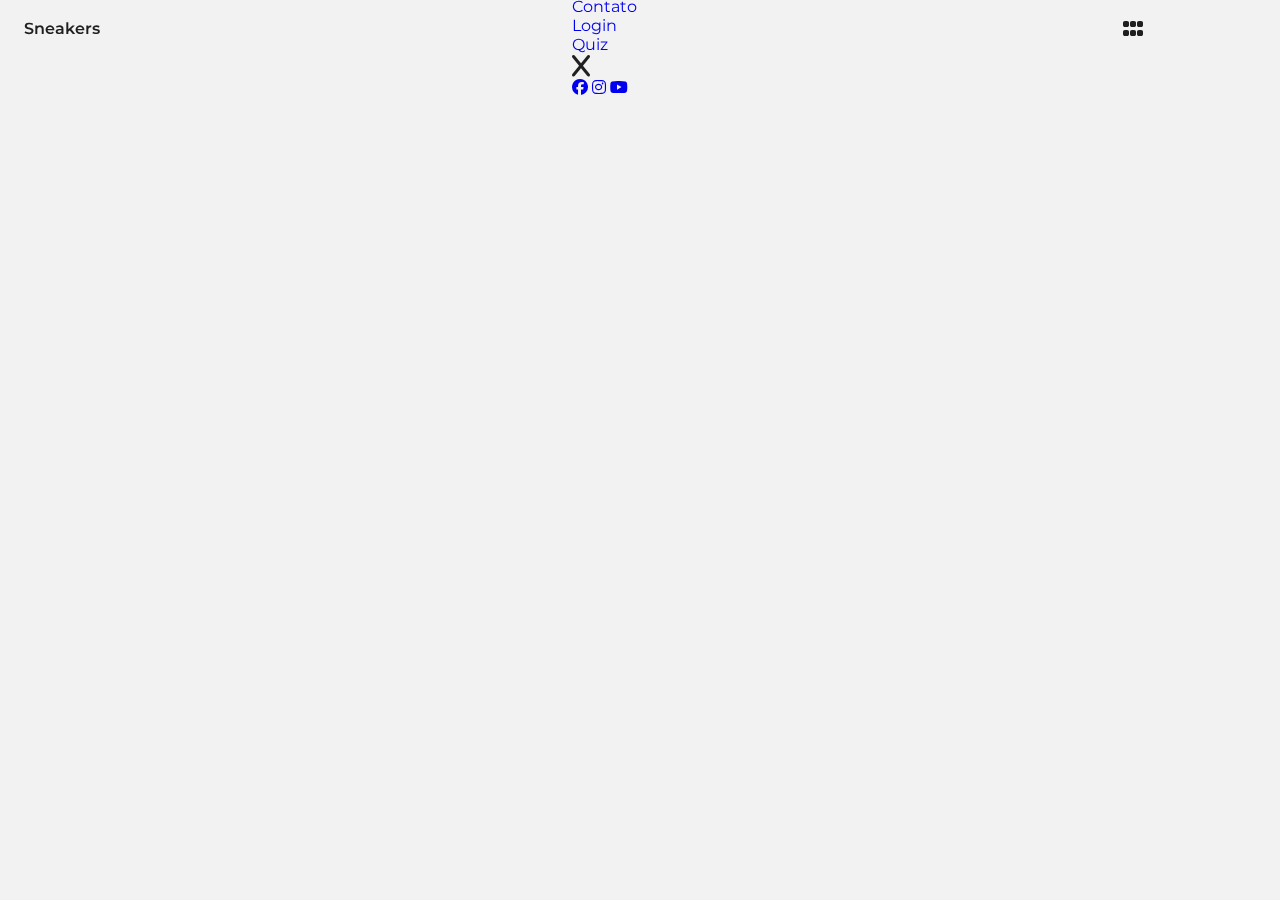
==== src/index.html @ d96932b9 "Project creation." ====
<!DOCTYPE html>
   <html lang="en">
   <head>
      <meta charset="UTF-8">
      <meta name="viewport" content="width=device-width, initial-scale=1.0">
      <link rel="shortcut icon" href="assets/img/favicon.png" type="image/x-icon">
      <link rel="stylesheet" href="https://cdnjs.cloudflare.com/ajax/libs/font-awesome/6.5.2/css/all.min.css">
      <link rel="stylesheet" href="">
      <link rel="stylesheet" href="/src/css/style.css">
      <title>bike shop</title>
   </head> 
   <body>
      <!--==================== HEADER ====================-->
      <header class="header" id="header">
         <nav class="nav container">
            <a href="#" class="nav__logo">Sneakers</a>
            <div class="nav__menu" id="nav-menu">
                <ul class="nav__list">
                    <li>
                        <a href="#" class="nav__link">Home</a>
                    </li>

                    <li>
                        <a href="#" class="nav__link">Sobre nós</a>
                    </li>

                    <li>
                        <a href="#" class="nav__link">Contato</a>
                    </li>

                    <li>
                        <a href="#" class="nav__link">Login</a>
                    </li>

                    <li>
                        <a href="#" class="nav__link">Quiz</a>
                    </li>
                </ul>

                <div class="nav__close" id="nav-close">
                    <i class="fa-solid fa-x"></i>
                </div>

                <div class="nav__social">
                    <a href="#" target="_blank" class="nav__social-link">
                        <i class="fa-brands fa-facebook"></i>
                    </a>
                    <a href="#" target="_blank" class="nav__social-link">
                        <i class="fa-brands fa-instagram"></i>
                    </a>
                    <a href="#" target="_blank" class="nav__social-link">
                        <i class="fa-brands fa-youtube"></i>
                    </a>
                </div>
            </div>

            <div class="nav__toggle" id="nav_toggle">
                <i class="fa-solid fa-grip"></i>
            </div>
         </nav>
      </header>

      <!--==================== MAIN ====================-->
      <main class="main">
         <!--==================== HOME ====================-->
         <section class="home">
            <div class="home__container">
                <div class="home__data">
                    <h3 class="home__subtitle">NEW IN</h3>

                    <div class="home__titles">
                        <div>
                            <div>
                                <h1 class="home__title">
                                    
                                </h1>
                            </div>

                            <div>
                                <h1 class="home__title">
                                    
                                </h1>
                            </div>

                            <div>
                                <h1 class="home__title">
                                    
                                </h1>
                            </div>
                        </div>
                    </div>
                </div>

                <div class="home__images">
                    
                </div>

                <footer class="home__footer">

                </footer>
            </div>
         </section>
      </main>    

      <!--=============== SWIPER JS ===============-->
      <script src=""></script>

      <!--=============== MAIN JS ===============-->
      <script src="assets/js/main.js"></script>
   </body>
</html>
---- src/css/style.css ----
/*=============== GOOGLE FONTS ===============*/
@import url("https://fonts.googleapis.com/css2?family=Montserrat:wght@100..900&display=swap");

/*=============== VARIABLES CSS ===============*/
:root {
  --header-height: 3.5rem;
  
  /*========== Colors ==========*/
  /*Color mode HSL(hue, saturation, lightness)*/
  --first-color: hsl(33, 90%, 65%);
  --second-color: hsl(355, 90%, 55%);
  --third-color: hsl(198, 90%, 65%);
  --title-color: hsl(0, 0%, 12%);
  --text-color: hsl(0, 0%, 56%);
  --black-color: hsl(0, 0%, 4%);
  --white-color: hsl(0, 0%, 100%);
  --body-color: hsl(0, 0%, 95%);

  /*========== Font and typography ==========*/
  /*.5rem = 8px | 1rem = 16px ...*/
  --body-font: "Montserrat", sans-serif;
  --biggest-font-size: 2.25rem;
  --h2-font-size: 1.25rem;
  --normal-font-size: .938rem;
  --small-font-size: .813rem;

  /*========== Font weight ==========*/
  --font-regular: 400;
  --font-semi-bold: 600;
  --font-bold: 700;

  /*========== z index ==========*/
  --z-tooltip: 10;
  --z-fixed: 100;
}

/*========== Responsive typography ==========*/
@media screen and (min-width: 1150px) {
  :root {
    --biggest-font-size: 3.5rem;
    --normal-font-size: 1rem;
    --small-font-size: .875rem;
  }
}

/*=============== BASE ===============*/
* {
  box-sizing: border-box;
  padding: 0;
  margin: 0;
}

body {
  font-family: var(--body-font);
  font-size: var(--normal-font-size);
  background-color: var(--body-color);
  color: var(--title-color);
}

ul {
  list-style: none;
}

a {
  text-decoration: none;
}

img {
  display: block;
  max-width: 100%;
  height: auto;
}

/*=============== REUSABLE CSS CLASSES ===============*/
.container {
  max-width: 1120px;
  margin-inline: 1.5rem;
}

.main {
  overflow: hidden;
}

/*=============== HEADER & NAV ===============*/
.header {
  position: fixed;
  width: 100%;
  top: 0;
  left: 0;
  background-color: var(--body-color);
  z-index: var(--z-fixed);
  transition: box-shadow .4s;
}

.nav {
  position: relative;
  height: var(--header-height);
  display: flex;
  justify-content: space-between;
  align-items: center;
}

.nav__logo {
  color: var(--title-color);
  font-weight: var(--font-semi-bold);
}

.nav__close,
.nav__toggle {
  display: flex;
  font-size: 1.5rem;
  cursor: pointer;
}
/* Navigation for mobile devices */


/* Show menu */


/* Background header */


/*=============== HOME ===============*/


/* Swiper class */


/* Swiper animation */


/*=============== SCROLL BAR ===============*/


/*=============== BREAKPOINTS ===============*/
/* For small devices */


/* For medium devices */


/* For large devices */
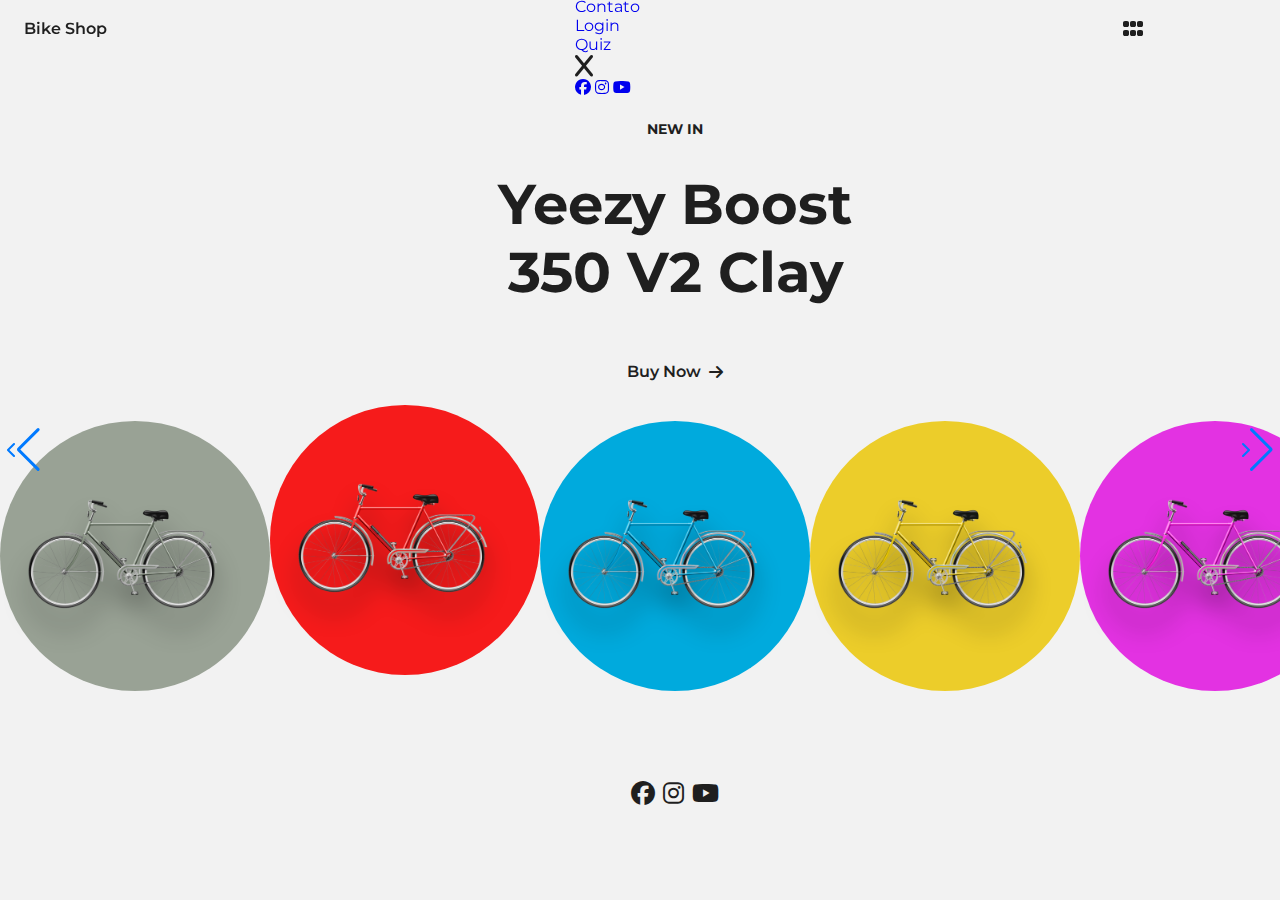
==== commit 8eae3f96: "Structuring the index.html, style.css and adding the images and the Swiper." ====
--- a/src/index.html
+++ b/src/index.html
@@ -5,7 +5,7 @@
       <meta name="viewport" content="width=device-width, initial-scale=1.0">
       <link rel="shortcut icon" href="assets/img/favicon.png" type="image/x-icon">
       <link rel="stylesheet" href="https://cdnjs.cloudflare.com/ajax/libs/font-awesome/6.5.2/css/all.min.css">
-      <link rel="stylesheet" href="">
+      <link rel="stylesheet" href="/src/css/swiper-bundle.min.css">
       <link rel="stylesheet" href="/src/css/style.css">
       <title>bike shop</title>
    </head> 
@@ -13,7 +13,7 @@
       <!--==================== HEADER ====================-->
       <header class="header" id="header">
          <nav class="nav container">
-            <a href="#" class="nav__logo">Sneakers</a>
+            <a href="#" class="nav__logo">Bike Shop</a>
             <div class="nav__menu" id="nav-menu">
                 <ul class="nav__list">
                     <li>
@@ -68,44 +68,111 @@
                 <div class="home__data">
                     <h3 class="home__subtitle">NEW IN</h3>
 
-                    <div class="home__titles">
-                        <div>
-                            <div>
+                    <div thumbsSlider="" class="home__titles swiper">
+                        <div class="swiper-wrapper">
+                            <div class="swiper-slide">
                                 <h1 class="home__title">
-                                    
+                                   Yeezy Boost<br> 350 V2 Clay 
                                 </h1>
                             </div>
 
-                            <div>
+                            <div class="swiper-slide">
                                 <h1 class="home__title">
-                                    
+                                    Hyperdunk X <br> TB Urban Red
                                 </h1>
                             </div>
 
-                            <div>
+                            <div class="swiper-slide">
                                 <h1 class="home__title">
-                                    
+                                    Air Mag <br> 3000 X1 Future
                                 </h1>
                             </div>
                         </div>
                     </div>
+
+                    <a href="#" class="home__button">
+                        Buy Now <i class="fa-solid fa-arrow-right"></i>
+                    </a>
                 </div>
 
                 <div class="home__images">
-                    
+                    <div class="home__swiper swiper"></div>
+                    <div class="swiper-wrapper">
+                        <article class="home__article swiper-slide">
+                            <div class="home__card">
+                                <div class="home__circle home home__circle-1"></div>
+                                <img src="/src/assets/bike-gray.png" alt="" class="home__img-1">
+                            </div>
+                        </article>
+
+                        <article class="home__articl swiper-slidee">
+                            <div class="home__card">
+                                <div class="home__circle home home__circle-2"></div>
+                                <img src="/src/assets/bike-red.png" alt="" class="home__img-1">
+                            </div>
+                        </article>
+
+                        <article class="home__article swiper-slide">
+                            <div class="home__card">
+                                <div class="home__circle home home__circle-3"></div>
+                                <img src="/src/assets/bike-blue.png" alt="" class="home__img-1">
+                            </div>
+                        </article>
+
+                        <article class="home__article swiper-slide">
+                            <div class="home__card">
+                                <div class="home__circle home home__circle-4"></div>
+                                <img src="/src/assets/bike-yellow.png" alt="" class="home__img-1">
+                            </div>
+                        </article>
+
+                        <article class="home__article swiper-slide">
+                            <div class="home__card">
+                                <div class="home__circle home home__circle-5"></div>
+                                <img src="/src/assets/bike-pink.png" alt="" class="home__img-1">
+                            </div>
+                        </article>
+                    </div>
                 </div>
 
                 <footer class="home__footer">
+                    <div class="home__controls">
+                        <div class="swiper-pagination"> </div>
 
+                        <div class="home__navegation">
+                            <div class="swiper-button-prev">
+                                <i class="fa-solid fa-chevron-left"></i>
+    
+                            </div>
+
+                            <div class="swiper-button-next">
+                                <i class="fa-solid fa-chevron-right"></i> 
+                            </div>
+                        </div>
+                    </div>
+
+                    <div class="home__social">
+                        <a href="#"  target="_blank" class="home__social-link">
+                            <i class="fa-brands fa-facebook"></i>
+                        </a>
+
+                        <a href="#"  target="_blank" class="home__social-link">
+                            <i class="fa-brands fa-instagram"></i>
+                        </a>
+
+                        <a href="#"  target="_blank" class="home__social-link">
+                            <i class="fa-brands fa-youtube"></i>
+                        </a>
+                    </div>
                 </footer>
             </div>
          </section>
       </main>    
 
       <!--=============== SWIPER JS ===============-->
-      <script src=""></script>
+      <script src="/src/script/swiper-bundle.min.js"></script>
 
       <!--=============== MAIN JS ===============-->
-      <script src="assets/js/main.js"></script>
+      <script src="/src/script/script.js"></script>
    </body>
 </html>--- a/src/css/style.css
+++ b/src/css/style.css
@@ -7,9 +7,11 @@
   
   /*========== Colors ==========*/
   /*Color mode HSL(hue, saturation, lightness)*/
-  --first-color: hsl(33, 90%, 65%);
-  --second-color: hsl(355, 90%, 55%);
-  --third-color: hsl(198, 90%, 65%);
+  --first-color: #99a295;
+  --second-color: #f61b1b;
+  --third-color: #00aadd;
+  --fuorth-color: #eccd2a;
+  --fifth-color: #e332e2;
   --title-color: hsl(0, 0%, 12%);
   --text-color: hsl(0, 0%, 56%);
   --black-color: hsl(0, 0%, 4%);
@@ -121,8 +123,125 @@
 
 
 /*=============== HOME ===============*/
-
-
+.home__container,
+.home__data,
+.home__article,
+.home__images,
+.home__footer {
+  display: grid;
+}
+
+.home__container {
+  padding-block: 7.5rem 2.5rem;
+  row-gap: 1.5rem
+}
+
+.home__data {
+  text-align: center;
+  row-gap: 1.5rem;
+}
+
+.home__data {
+  text-align: center;
+}
+
+.home__subtitle {
+  font-size: var(--small-font-size)
+}
+
+.home__titles {
+  margin-block: .5rem 2rem;
+}
+
+.home__title {
+  font-size: var(--biggest-font-size);
+}
+
+.home__button,
+.home__social,
+.home__controls,
+.home__navigation {
+  display: flex;
+}
+
+.home__button {
+  justify-self: center;
+  align-items: center;
+  column-gap: .5rem;
+  font-weight: var(--font-semi-bold);
+  color: var(--title-color);
+}
+
+.home__button i{
+ 
+  font-size: .1.25rem;
+  transition: transform .4s;
+}
+
+.home__button:hover i {
+  transform: translate(.5rem);
+}
+
+.home__article {
+  width: 270px;
+  place-items: center;
+  padding-block: 1rem;
+}
+
+.home__card {
+  position: relative;
+}
+
+.home__circle {
+  width: 270px;
+  height: 270px;
+  border-radius: 50%;
+}
+
+.home__circle-1 {
+  background-color: var(--first-color);
+}
+
+.home__circle-2 {
+  background-color: var(--second-color);
+}
+
+.home__circle-3 {
+  background-color: var(--third-color);
+}
+
+.home__circle-4 {
+  background-color: var(--fuorth-color);
+}
+
+.home__circle-5 {
+  background-color: var(--fifth-color);
+}
+
+.home__img-1 {
+  position: absolute;
+  width: 200px;
+  filter: drop-shadow(0 20px 12px hsla(0, 0%, 0%, .4));
+}
+
+.home__img-1 {
+  bottom: 5rem;
+  left: 1.5rem;
+}
+
+.home__footer {
+  row-gap: 3rem;
+}
+
+.home__social {
+  justify-content: center;
+  column-gap: .5rem;
+}
+
+.home__social-link {
+  color: var(--title-color);
+  font-size: 1.5rem;
+}
 /* Swiper class */
 
 
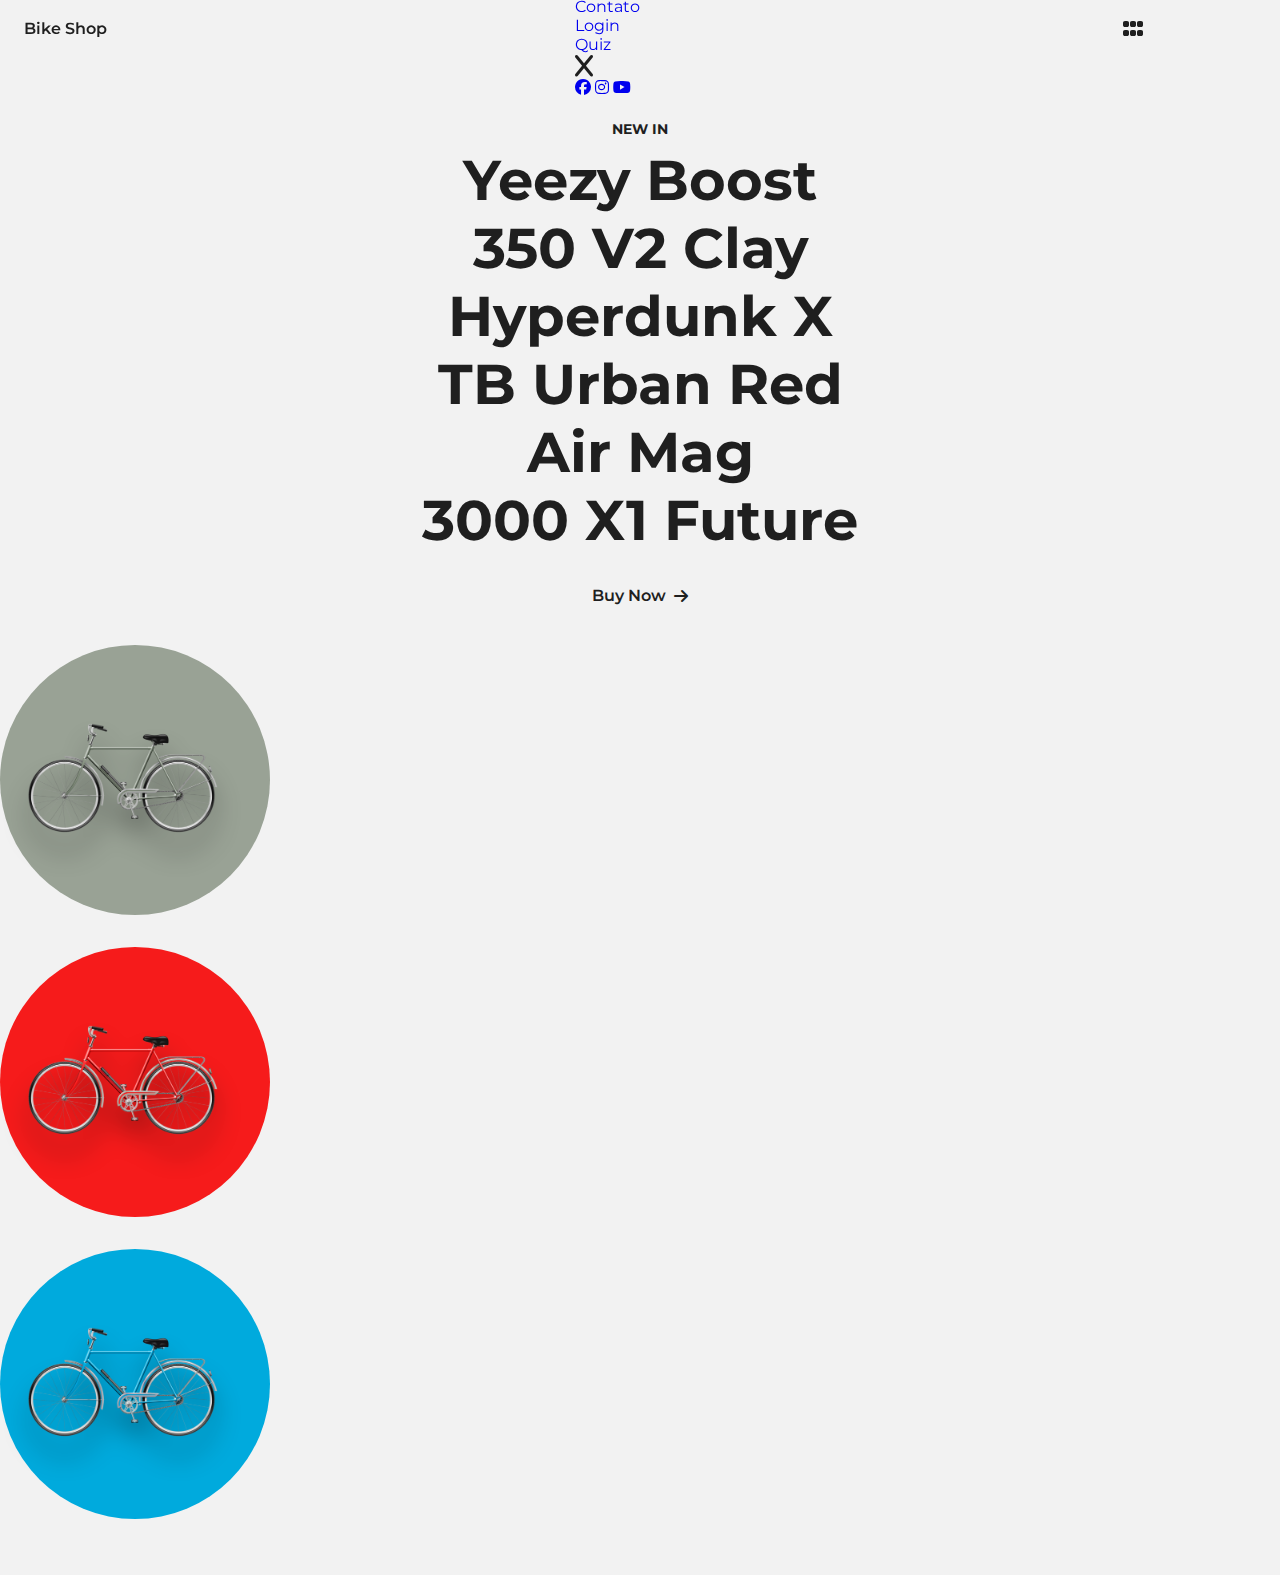
==== commit 56feb0b1: "Redoing the main structures." ====
--- a/src/index.html
+++ b/src/index.html
@@ -3,9 +3,8 @@
    <head>
       <meta charset="UTF-8">
       <meta name="viewport" content="width=device-width, initial-scale=1.0">
-      <link rel="shortcut icon" href="assets/img/favicon.png" type="image/x-icon">
+      <link rel="shortcut icon" href="assets/img/favicon.png" type="#">
       <link rel="stylesheet" href="https://cdnjs.cloudflare.com/ajax/libs/font-awesome/6.5.2/css/all.min.css">
-      <link rel="stylesheet" href="/src/css/swiper-bundle.min.css">
       <link rel="stylesheet" href="/src/css/style.css">
       <title>bike shop</title>
    </head> 
@@ -96,82 +95,33 @@
                 </div>
 
                 <div class="home__images">
-                    <div class="home__swiper swiper"></div>
                     <div class="swiper-wrapper">
-                        <article class="home__article swiper-slide">
+                        <article class="home__article">
                             <div class="home__card">
                                 <div class="home__circle home home__circle-1"></div>
                                 <img src="/src/assets/bike-gray.png" alt="" class="home__img-1">
                             </div>
                         </article>
 
-                        <article class="home__articl swiper-slidee">
+                        <article class="home__article">
                             <div class="home__card">
                                 <div class="home__circle home home__circle-2"></div>
                                 <img src="/src/assets/bike-red.png" alt="" class="home__img-1">
                             </div>
                         </article>
 
-                        <article class="home__article swiper-slide">
+                        <article class="home__article">
                             <div class="home__card">
                                 <div class="home__circle home home__circle-3"></div>
                                 <img src="/src/assets/bike-blue.png" alt="" class="home__img-1">
                             </div>
                         </article>
-
-                        <article class="home__article swiper-slide">
-                            <div class="home__card">
-                                <div class="home__circle home home__circle-4"></div>
-                                <img src="/src/assets/bike-yellow.png" alt="" class="home__img-1">
-                            </div>
-                        </article>
-
-                        <article class="home__article swiper-slide">
-                            <div class="home__card">
-                                <div class="home__circle home home__circle-5"></div>
-                                <img src="/src/assets/bike-pink.png" alt="" class="home__img-1">
-                            </div>
-                        </article>
                     </div>
                 </div>
 
-                <footer class="home__footer">
-                    <div class="home__controls">
-                        <div class="swiper-pagination"> </div>
-
-                        <div class="home__navegation">
-                            <div class="swiper-button-prev">
-                                <i class="fa-solid fa-chevron-left"></i>
-    
-                            </div>
-
-                            <div class="swiper-button-next">
-                                <i class="fa-solid fa-chevron-right"></i> 
-                            </div>
-                        </div>
-                    </div>
-
-                    <div class="home__social">
-                        <a href="#"  target="_blank" class="home__social-link">
-                            <i class="fa-brands fa-facebook"></i>
-                        </a>
-
-                        <a href="#"  target="_blank" class="home__social-link">
-                            <i class="fa-brands fa-instagram"></i>
-                        </a>
-
-                        <a href="#"  target="_blank" class="home__social-link">
-                            <i class="fa-brands fa-youtube"></i>
-                        </a>
-                    </div>
-                </footer>
             </div>
          </section>
       </main>    
-
-      <!--=============== SWIPER JS ===============-->
-      <script src="/src/script/swiper-bundle.min.js"></script>
-
       <!--=============== MAIN JS ===============-->
       <script src="/src/script/script.js"></script>
    </body>
--- a/src/css/style.css
+++ b/src/css/style.css
@@ -138,11 +138,6 @@
 
 .home__data {
   text-align: center;
-  row-gap: 1.5rem;
-}
-
-.home__data {
-  text-align: center;
 }
 
 .home__subtitle {
@@ -173,13 +168,12 @@
 }
 
 .home__button i{
- 
   font-size: .1.25rem;
   transition: transform .4s;
 }
 
 .home__button:hover i {
-  transform: translate(.5rem);
+  transform: translateX(.5rem);
 }
 
 .home__article {
@@ -210,21 +204,10 @@
   background-color: var(--third-color);
 }
 
-.home__circle-4 {
-  background-color: var(--fuorth-color);
-}
-
-.home__circle-5 {
-  background-color: var(--fifth-color);
-}
-
 .home__img-1 {
   position: absolute;
   width: 200px;
   filter: drop-shadow(0 20px 12px hsla(0, 0%, 0%, .4));
-}
-
-.home__img-1 {
   bottom: 5rem;
   left: 1.5rem;
 }
@@ -243,7 +226,9 @@
   font-size: 1.5rem;
 }
 /* Swiper class */
-
+.swiper{
+  margin-inline: initial;
+}
 
 /* Swiper animation */
 
